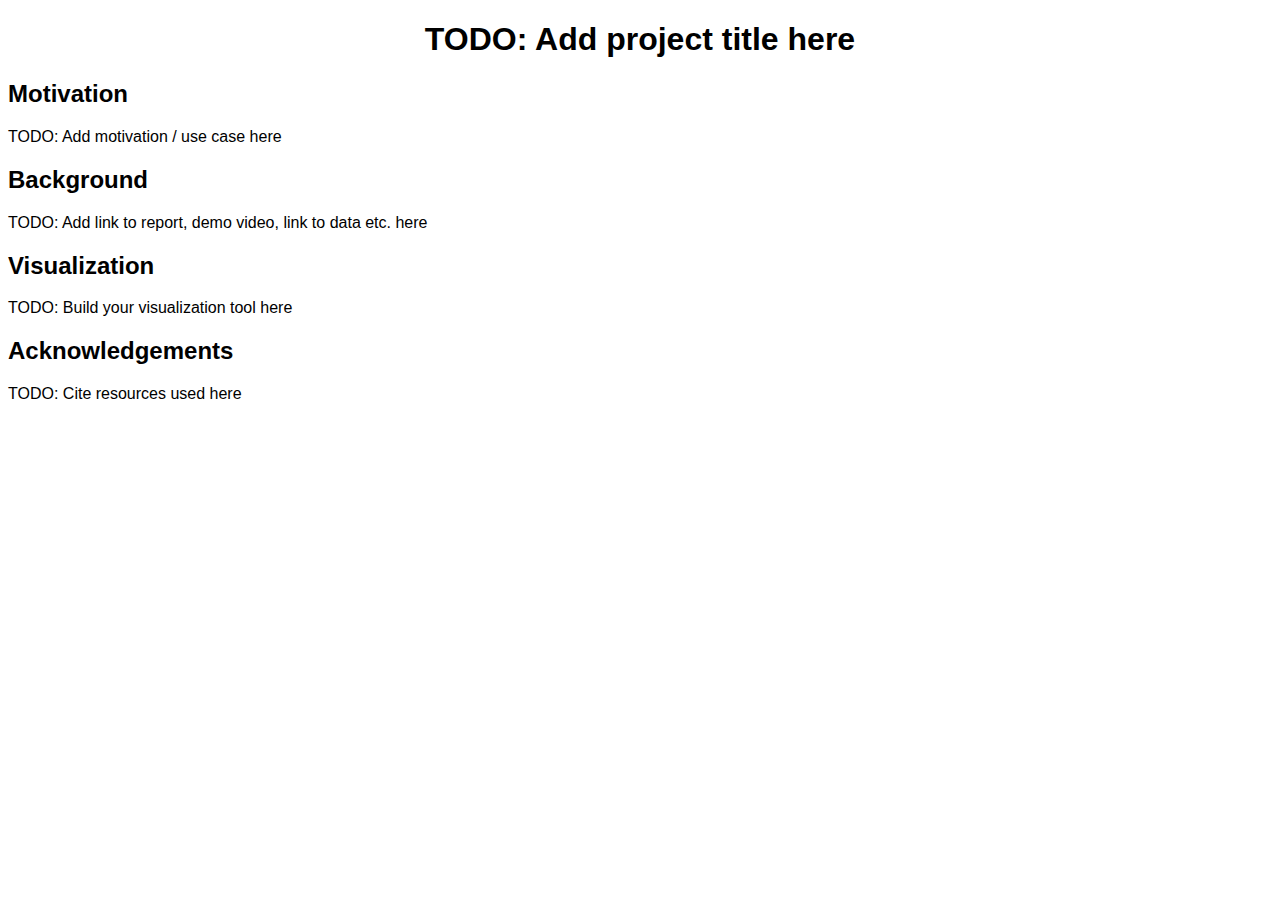
==== index.html @ f0961e40 "Initial commit" ====
<!DOCTYPE html>
<html> 

<head>
    <meta charset=utf-8/>
    <link rel="stylesheet" type="text/css" href="style.css">

    <title>TODO: Add short title here</title>
</head>


<body>

    <h1>TODO: Add project title here</h1>

    <div>
        <h2>Motivation</h2>
        TODO: Add motivation / use case here 
    </div>

    <div>
        <h2>Background</h2>
        TODO: Add link to report, demo video, link to data etc. here  
    </div>

    <div>
        <h2>Visualization</h2>
        TODO: Build your visualization tool here  
    </div>

    <div>
        <h2>Acknowledgements</h2>
        TODO: Cite resources used here   
    </div>


</body>

</html>
---- style.css ----
body {
    font-family: Arial;
}

h1 {
    text-align: center;
}
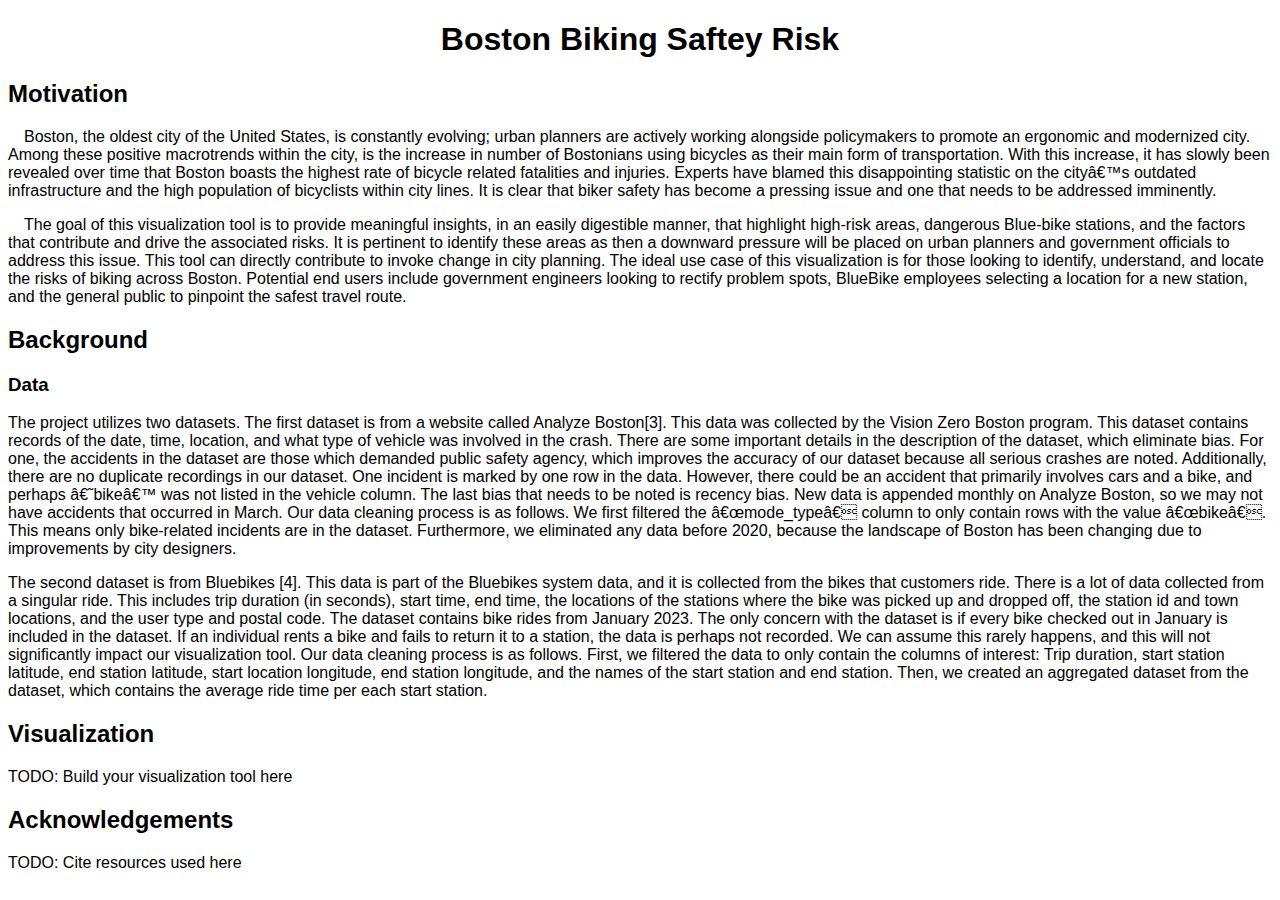
==== commit 34496a1f: "Merge branch 'master' of github.com:DS4200-S23-Class/project-julian-jake-david-aneek" ====
--- a/index.html
+++ b/index.html
@@ -5,22 +5,38 @@
     <meta charset=utf-8/>
     <link rel="stylesheet" type="text/css" href="style.css">
 
-    <title>TODO: Add short title here</title>
+    <title>Boston Biking Saftey Risk</title>
 </head>
 
 
 <body>
 
-    <h1>TODO: Add project title here</h1>
+    <h1>Boston Biking Saftey Risk</h1>
 
     <div>
         <h2>Motivation</h2>
-        TODO: Add motivation / use case here 
+
+        <p>
+        &emsp;Boston, the oldest city of the United States, is constantly evolving; urban planners are actively working alongside policymakers to promote an ergonomic and modernized city. Among these positive macrotrends within the city, is the increase in number of Bostonians using bicycles as their main form of transportation. With this increase, it has slowly been revealed over time that Boston boasts the highest rate of bicycle related fatalities and injuries. Experts have blamed this disappointing statistic on the city’s outdated infrastructure and the high population of bicyclists within city lines. It is clear that biker safety has become a pressing issue and one that needs to be addressed imminently. 
+        </p>
+
+        <p>
+        &emsp;The goal of this visualization tool is to provide meaningful insights, in an easily digestible manner, that highlight high-risk areas, dangerous Blue-bike stations, and the factors that contribute and drive the associated risks. It is pertinent to identify these areas as then a downward pressure will be placed on urban planners and government officials to address this issue. This tool can directly contribute to invoke change in city planning. The ideal use case of this visualization is for those looking to identify, understand, and locate the risks of biking across Boston. Potential end users include government engineers looking to rectify problem spots, BlueBike employees selecting a location for a new station, and the general public to pinpoint the safest travel route.   
+        </p>
+
     </div>
 
     <div>
         <h2>Background</h2>
-        TODO: Add link to report, demo video, link to data etc. here  
+        <h3>Data</h3>
+
+        <p>The project utilizes two datasets. The first dataset is from a website called Analyze Boston[3]. This data was collected by the Vision Zero Boston program. This dataset contains records of the date, time, location, and what type of vehicle was involved in the crash. There are some important details in the description of the dataset, which eliminate bias. For one, the accidents in the dataset are those which demanded public safety agency, which improves the accuracy of our dataset because all serious crashes are noted. Additionally, there are no duplicate recordings in our dataset. One incident is marked by one row in the data. However, there could be an accident that primarily involves cars and a bike, and perhaps ‘bike’ was not listed in the vehicle column. The last bias that needs to be noted is recency bias. New data is appended monthly on Analyze Boston, so we may not have accidents that occurred in March. Our data cleaning process is as follows. We first filtered the “mode_type” column to only contain rows with the value “bike”. This means only bike-related incidents are in the dataset. Furthermore, we eliminated any data before 2020, because the landscape of Boston has been changing due to improvements by city designers.
+        </p>
+
+        <p>
+        The second dataset is from Bluebikes [4]. This data is part of the Bluebikes system data, and it is collected from the bikes that customers ride. There is a lot of data collected from a singular ride. This includes trip duration (in seconds), start time, end time, the locations of the stations where the bike was picked up and dropped off, the station id and town locations, and the user type and postal code. The dataset contains bike rides from January 2023. The only concern with the dataset is if every bike checked out in January is included in the dataset. If an individual rents a bike and fails to return it to a station, the data is perhaps not recorded. We can assume this rarely happens, and this will not significantly impact our visualization tool. Our data cleaning process is as follows. First, we filtered the data to only contain the columns of interest: Trip duration, start station latitude, end station latitude, start location longitude, end station longitude, and the names of the start station and end station. Then, we created an aggregated dataset from the dataset, which contains the average ride time per each start station.
+        </p>
+
     </div>
 
     <div>
--- a/style.css
+++ b/style.css
@@ -4,4 +4,5 @@
 
 h1 {
     text-align: center;
-}+}
+
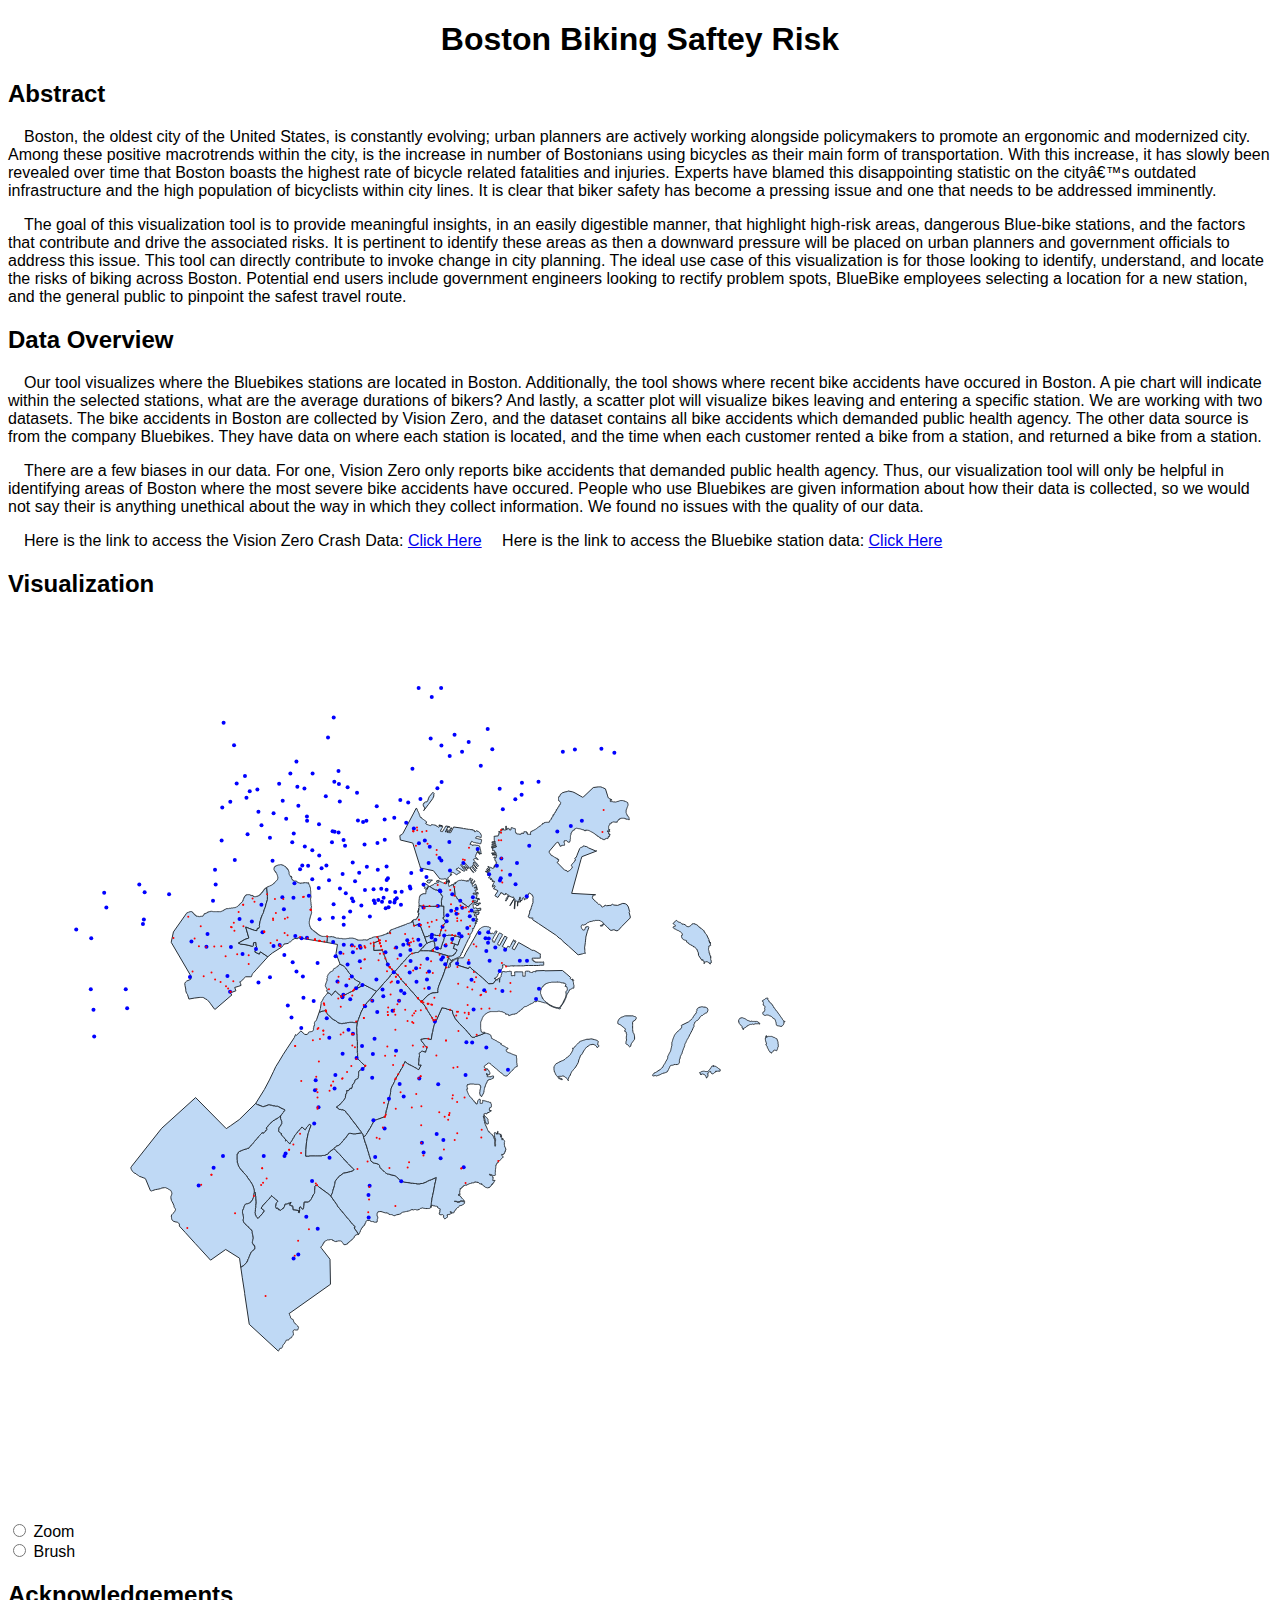
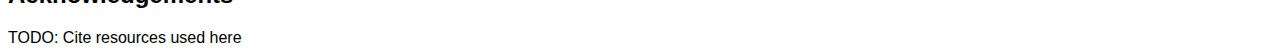
==== commit 5d8cbade: "tooltip added" ====
--- a/index.html
+++ b/index.html
@@ -4,7 +4,7 @@
 <head>
     <meta charset=utf-8/>
     <link rel="stylesheet" type="text/css" href="style.css">
-
+    <script src='js/d3.v6.1.1/d3.min.js'></script>    
     <title>Boston Biking Saftey Risk</title>
 </head>
 
@@ -14,7 +14,7 @@
     <h1>Boston Biking Saftey Risk</h1>
 
     <div>
-        <h2>Motivation</h2>
+        <h2>Abstract</h2>
 
         <p>
         &emsp;Boston, the oldest city of the United States, is constantly evolving; urban planners are actively working alongside policymakers to promote an ergonomic and modernized city. Among these positive macrotrends within the city, is the increase in number of Bostonians using bicycles as their main form of transportation. With this increase, it has slowly been revealed over time that Boston boasts the highest rate of bicycle related fatalities and injuries. Experts have blamed this disappointing statistic on the city’s outdated infrastructure and the high population of bicyclists within city lines. It is clear that biker safety has become a pressing issue and one that needs to be addressed imminently. 
@@ -27,28 +27,33 @@
     </div>
 
     <div>
-        <h2>Background</h2>
-        <h3>Data</h3>
-
-        <p>The project utilizes two datasets. The first dataset is from a website called Analyze Boston[3]. This data was collected by the Vision Zero Boston program. This dataset contains records of the date, time, location, and what type of vehicle was involved in the crash. There are some important details in the description of the dataset, which eliminate bias. For one, the accidents in the dataset are those which demanded public safety agency, which improves the accuracy of our dataset because all serious crashes are noted. Additionally, there are no duplicate recordings in our dataset. One incident is marked by one row in the data. However, there could be an accident that primarily involves cars and a bike, and perhaps ‘bike’ was not listed in the vehicle column. The last bias that needs to be noted is recency bias. New data is appended monthly on Analyze Boston, so we may not have accidents that occurred in March. Our data cleaning process is as follows. We first filtered the “mode_type” column to only contain rows with the value “bike”. This means only bike-related incidents are in the dataset. Furthermore, we eliminated any data before 2020, because the landscape of Boston has been changing due to improvements by city designers.
+        <h2>Data Overview</h2>
+         <p>
+        &emsp;Our tool visualizes where the Bluebikes stations are located in Boston. Additionally, the tool shows where recent bike accidents have occured in Boston. A pie chart will indicate within the selected stations, what are the average durations of bikers? And lastly, a scatter plot will visualize bikes leaving and entering a specific station. We are working with two datasets. The bike accidents in Boston are collected by Vision Zero, and the dataset contains all bike accidents which demanded public health agency. The other data source is from the company Bluebikes. They have data on where each station is located, and the time when each customer rented a bike from a station, and returned a bike from a station.
         </p>
-
         <p>
-        The second dataset is from Bluebikes [4]. This data is part of the Bluebikes system data, and it is collected from the bikes that customers ride. There is a lot of data collected from a singular ride. This includes trip duration (in seconds), start time, end time, the locations of the stations where the bike was picked up and dropped off, the station id and town locations, and the user type and postal code. The dataset contains bike rides from January 2023. The only concern with the dataset is if every bike checked out in January is included in the dataset. If an individual rents a bike and fails to return it to a station, the data is perhaps not recorded. We can assume this rarely happens, and this will not significantly impact our visualization tool. Our data cleaning process is as follows. First, we filtered the data to only contain the columns of interest: Trip duration, start station latitude, end station latitude, start location longitude, end station longitude, and the names of the start station and end station. Then, we created an aggregated dataset from the dataset, which contains the average ride time per each start station.
+        &emsp;There are a few biases in our data. For one, Vision Zero only reports bike accidents that demanded public health agency. Thus, our visualization tool will only be helpful in identifying areas of Boston where the most severe bike accidents have occured. People who use Bluebikes are given information about how their data is collected, so we would not say their is anything unethical about the way in which they collect information. We found no issues with the quality of our data.
         </p>
-
+        <p>
+        &emsp;Here is the link to access the Vision Zero Crash Data: <a href="https://data.boston.gov/dataset/vision-zero-crash-records">Click Here</a>
+        &emsp;Here is the link to access the Bluebike station data: <a href="https://s3.amazonaws.com/hubway-data/202301-bluebikes-tripdata.zip">Click Here</a>
+        </p>
     </div>
 
-    <div>
+    <div id = "visualizations">
         <h2>Visualization</h2>
-        TODO: Build your visualization tool here  
+        <div id="bostonmap"></div>
+        <input type="radio" id="zoom" name="toggle" value="zoom">
+        <label for="zoom">Zoom</label><br>
+        <input type="radio" id="brush" name="toggle" value="brush">
+        <label for="brush">Brush</label><br>
     </div>
 
     <div>
         <h2>Acknowledgements</h2>
         TODO: Cite resources used here   
     </div>
-
+    <script src= "js/neighborhoods.js"></script>
 
 </body>
 
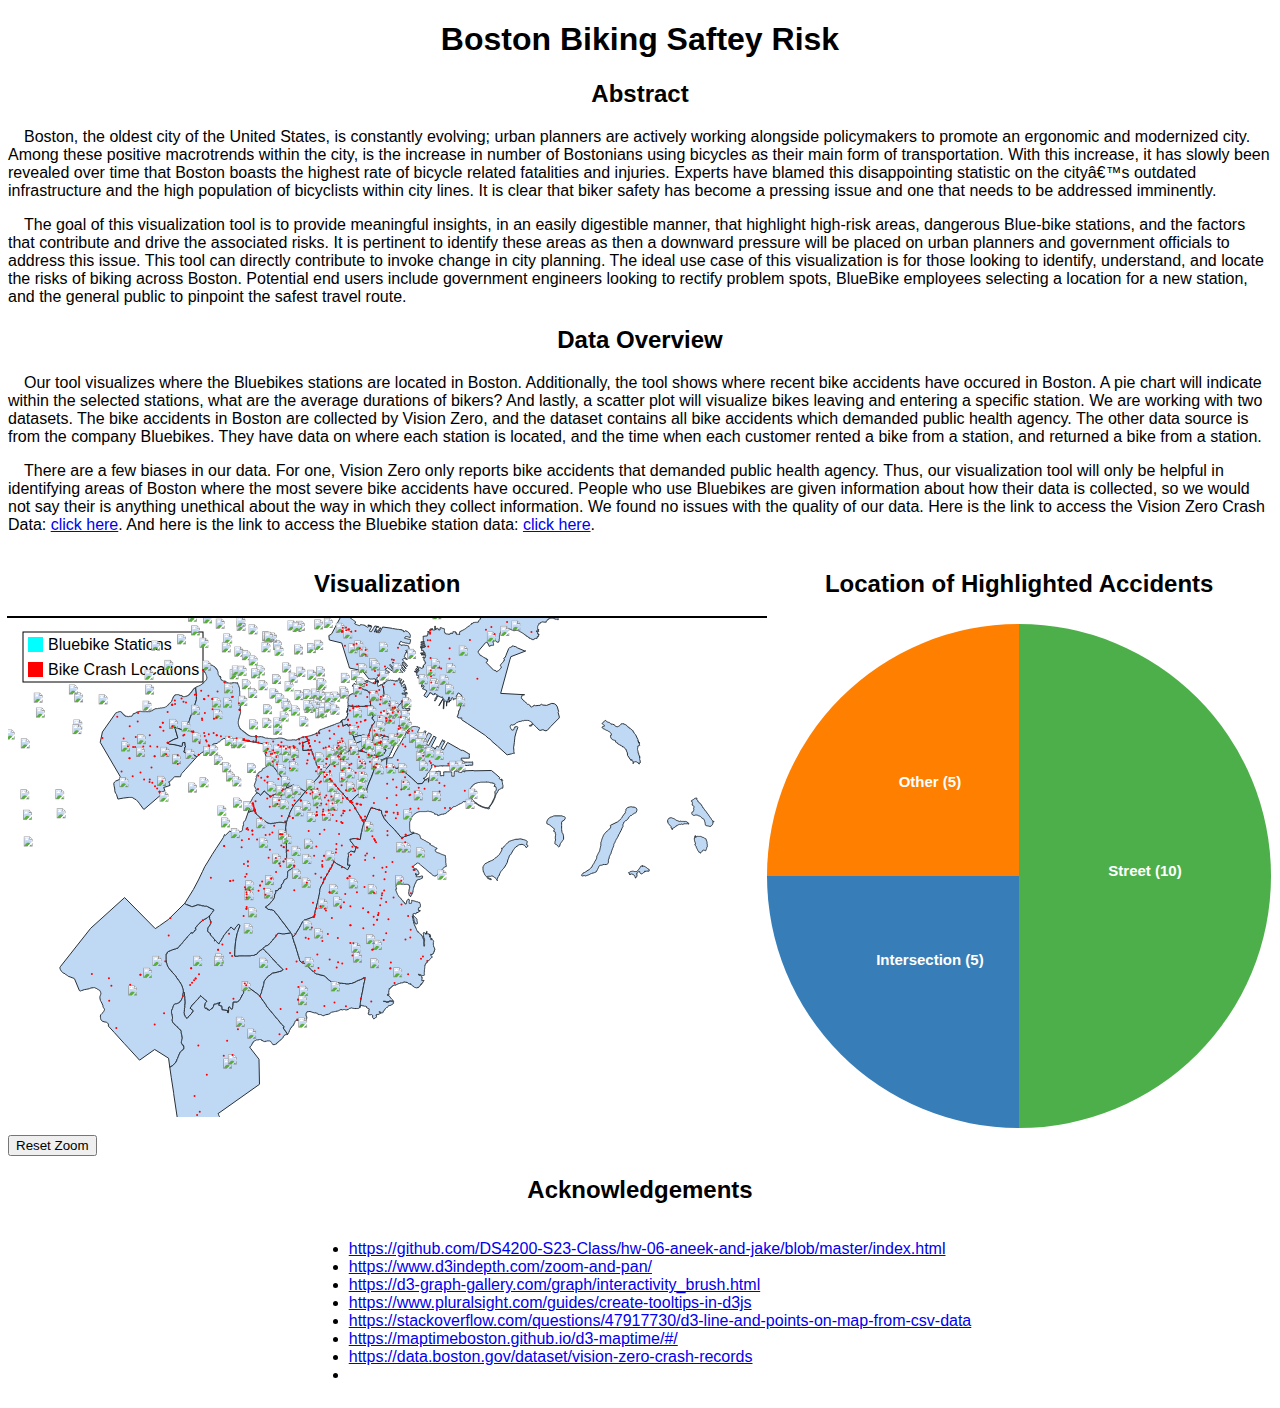
==== commit 5cdeb6d3: "PM-03 milestone" ====
--- a/index.html
+++ b/index.html
@@ -1,60 +1,61 @@
 <!DOCTYPE html>
-<html> 
+<html>
+    <head>
+        <meta charset=utf-8/>
+        <link rel="stylesheet" type="text/css" href="style.css">
+        <script src='js/d3.v6.1.1/d3.min.js'></script>    
+        <title>Boston Biking Saftey Risk</title>
+    </head>
+    <body>
+        <h1>Boston Biking Saftey Risk</h1>
+        <div>
+            <h2>Abstract</h2>
+            <p>
+                &emsp;Boston, the oldest city of the United States, is constantly evolving; urban planners are actively working alongside policymakers to promote an ergonomic and modernized city. Among these positive macrotrends within the city, is the increase in number of Bostonians using bicycles as their main form of transportation. With this increase, it has slowly been revealed over time that Boston boasts the highest rate of bicycle related fatalities and injuries. Experts have blamed this disappointing statistic on the city’s outdated infrastructure and the high population of bicyclists within city lines. It is clear that biker safety has become a pressing issue and one that needs to be addressed imminently. 
+            </p>
+            <p>
+                &emsp;The goal of this visualization tool is to provide meaningful insights, in an easily digestible manner, that highlight high-risk areas, dangerous Blue-bike stations, and the factors that contribute and drive the associated risks. It is pertinent to identify these areas as then a downward pressure will be placed on urban planners and government officials to address this issue. This tool can directly contribute to invoke change in city planning. The ideal use case of this visualization is for those looking to identify, understand, and locate the risks of biking across Boston. Potential end users include government engineers looking to rectify problem spots, BlueBike employees selecting a location for a new station, and the general public to pinpoint the safest travel route.   
+            </p>
+        </div>
+        <div>
+            <h2>Data Overview</h2>
+            <p>
+                &emsp;Our tool visualizes where the Bluebikes stations are located in Boston. Additionally, the tool shows where recent bike accidents have occured in Boston. A pie chart will indicate within the selected stations, what are the average durations of bikers? And lastly, a scatter plot will visualize bikes leaving and entering a specific station. We are working with two datasets. The bike accidents in Boston are collected by Vision Zero, and the dataset contains all bike accidents which demanded public health agency. The other data source is from the company Bluebikes. They have data on where each station is located, and the time when each customer rented a bike from a station, and returned a bike from a station.
+            </p>
+            <p>
+                &emsp;There are a few biases in our data. For one, Vision Zero only reports bike accidents that demanded public health agency. Thus, our visualization tool will only be helpful in identifying areas of Boston where the most severe bike accidents have occured. People who use Bluebikes are given information about how their data is collected, so we would not say their is anything unethical about the way in which they collect information. We found no issues with the quality of our data. Here is the link to access the Vision Zero Crash Data: <a href="https://data.boston.gov/dataset/vision-zero-crash-records">click here</a>. And here is the link to access the Bluebike station data: <a href="https://s3.amazonaws.com/hubway-data/202301-bluebikes-tripdata.zip">click here</a>.
+            </p>
+        </div>
 
-<head>
-    <meta charset=utf-8/>
-    <link rel="stylesheet" type="text/css" href="style.css">
-    <script src='js/d3.v6.1.1/d3.min.js'></script>    
-    <title>Boston Biking Saftey Risk</title>
-</head>
+        <div class = "columns-div">
+            <div id = "left_col" class = "column">
+                <h2>Visualization</h2>
+                <div style="outline: 1px solid black; height: 100%;">
+                    <div id="bostonmap" class="column"></div>
+                </div>
+            </div>
+            <div id = "right_col" class = "column">
+                <h2>
+                Location of Highlighted Accidents</h3>
+                <div id="accident_piechart"></div>
+            </div>
+        </div>
 
+        <button class="button" onClick="window.location.reload();">Reset Zoom</button>
 
-<body>
-
-    <h1>Boston Biking Saftey Risk</h1>
-
-    <div>
-        <h2>Abstract</h2>
-
-        <p>
-        &emsp;Boston, the oldest city of the United States, is constantly evolving; urban planners are actively working alongside policymakers to promote an ergonomic and modernized city. Among these positive macrotrends within the city, is the increase in number of Bostonians using bicycles as their main form of transportation. With this increase, it has slowly been revealed over time that Boston boasts the highest rate of bicycle related fatalities and injuries. Experts have blamed this disappointing statistic on the city’s outdated infrastructure and the high population of bicyclists within city lines. It is clear that biker safety has become a pressing issue and one that needs to be addressed imminently. 
-        </p>
-
-        <p>
-        &emsp;The goal of this visualization tool is to provide meaningful insights, in an easily digestible manner, that highlight high-risk areas, dangerous Blue-bike stations, and the factors that contribute and drive the associated risks. It is pertinent to identify these areas as then a downward pressure will be placed on urban planners and government officials to address this issue. This tool can directly contribute to invoke change in city planning. The ideal use case of this visualization is for those looking to identify, understand, and locate the risks of biking across Boston. Potential end users include government engineers looking to rectify problem spots, BlueBike employees selecting a location for a new station, and the general public to pinpoint the safest travel route.   
-        </p>
-
-    </div>
-
-    <div>
-        <h2>Data Overview</h2>
-         <p>
-        &emsp;Our tool visualizes where the Bluebikes stations are located in Boston. Additionally, the tool shows where recent bike accidents have occured in Boston. A pie chart will indicate within the selected stations, what are the average durations of bikers? And lastly, a scatter plot will visualize bikes leaving and entering a specific station. We are working with two datasets. The bike accidents in Boston are collected by Vision Zero, and the dataset contains all bike accidents which demanded public health agency. The other data source is from the company Bluebikes. They have data on where each station is located, and the time when each customer rented a bike from a station, and returned a bike from a station.
-        </p>
-        <p>
-        &emsp;There are a few biases in our data. For one, Vision Zero only reports bike accidents that demanded public health agency. Thus, our visualization tool will only be helpful in identifying areas of Boston where the most severe bike accidents have occured. People who use Bluebikes are given information about how their data is collected, so we would not say their is anything unethical about the way in which they collect information. We found no issues with the quality of our data.
-        </p>
-        <p>
-        &emsp;Here is the link to access the Vision Zero Crash Data: <a href="https://data.boston.gov/dataset/vision-zero-crash-records">Click Here</a>
-        &emsp;Here is the link to access the Bluebike station data: <a href="https://s3.amazonaws.com/hubway-data/202301-bluebikes-tripdata.zip">Click Here</a>
-        </p>
-    </div>
-
-    <div id = "visualizations">
-        <h2>Visualization</h2>
-        <div id="bostonmap"></div>
-        <input type="radio" id="zoom" name="toggle" value="zoom">
-        <label for="zoom">Zoom</label><br>
-        <input type="radio" id="brush" name="toggle" value="brush">
-        <label for="brush">Brush</label><br>
-    </div>
-
-    <div>
-        <h2>Acknowledgements</h2>
-        TODO: Cite resources used here   
-    </div>
-    <script src= "js/neighborhoods.js"></script>
-
-</body>
-
+        <div id="footer">
+            <h2>Acknowledgements</h2>
+            <ul id="Acknowledgements">
+                <li><a href="https://github.com/DS4200-S23-Class/hw-06-aneek-and-jake/blob/master/index.html">https://github.com/DS4200-S23-Class/hw-06-aneek-and-jake/blob/master/index.html</a></li>
+                <li><a href="https://www.d3indepth.com/zoom-and-pan/">https://www.d3indepth.com/zoom-and-pan/</a></li>
+                <li><a href="https://d3-graph-gallery.com/graph/interactivity_brush.html">https://d3-graph-gallery.com/graph/interactivity_brush.html</a></li>
+                <li><a href="https://www.pluralsight.com/guides/create-tooltips-in-d3js">https://www.pluralsight.com/guides/create-tooltips-in-d3js</a></li>
+                <li><a href="https://stackoverflow.com/questions/47917730/d3-line-and-points-on-map-from-csv-data">https://stackoverflow.com/questions/47917730/d3-line-and-points-on-map-from-csv-data</a></li>
+                <li><a href="https://maptimeboston.github.io/d3-maptime/#/">https://maptimeboston.github.io/d3-maptime/#/</a></li>
+                <li><a href="https://data.boston.gov/dataset/vision-zero-crash-records">https://data.boston.gov/dataset/vision-zero-crash-records</a></li>
+                <li><a href=""></a></li>
+            </ul>
+        </div>
+        <script src= "js/script.js"></script>
+    </body>
 </html>--- a/style.css
+++ b/style.css
@@ -1,8 +1,64 @@
 body {
-    font-family: Arial;
+     font-family: Arial;
 }
 
-h1 {
-    text-align: center;
+ h1, h2 {
+     text-align: center;
 }
 
+ #bostonmap {
+     color: black;
+}
+
+ .tooltip {
+     position: absolute;
+     background-color: grey;
+     border: solid;
+     border-width: 2px;
+     border-radius: 5px;
+     padding: 5px;
+}
+
+/* 
+Referenced w3schools to create .columns and .column-div class styling 
+https://www.w3schools.com/howto/howto_css_three_columns.asp 
+*/
+ .column {
+     float: left;
+     width: 50%;
+}
+
+ .columns-div {
+     background-color: white;
+}
+
+ .columns-div:after {
+     content: "";
+     display: table;
+     clear: both;
+}
+
+/* Jake & Aneek's HW6 */
+ #footer {
+     text-align: center;
+}
+ #Acknowledgements {
+     display: inline-block;
+     text-align: left;
+}
+ #left_col {
+     width: 60%;
+}
+ #right_col {
+     width: 40%;
+     justify-content: center;
+     align-items: center;
+}
+
+ #accident_piechart {
+     display: flex;
+     justify-content: center;
+     align-items: center;
+     height: 80%;
+}
+ 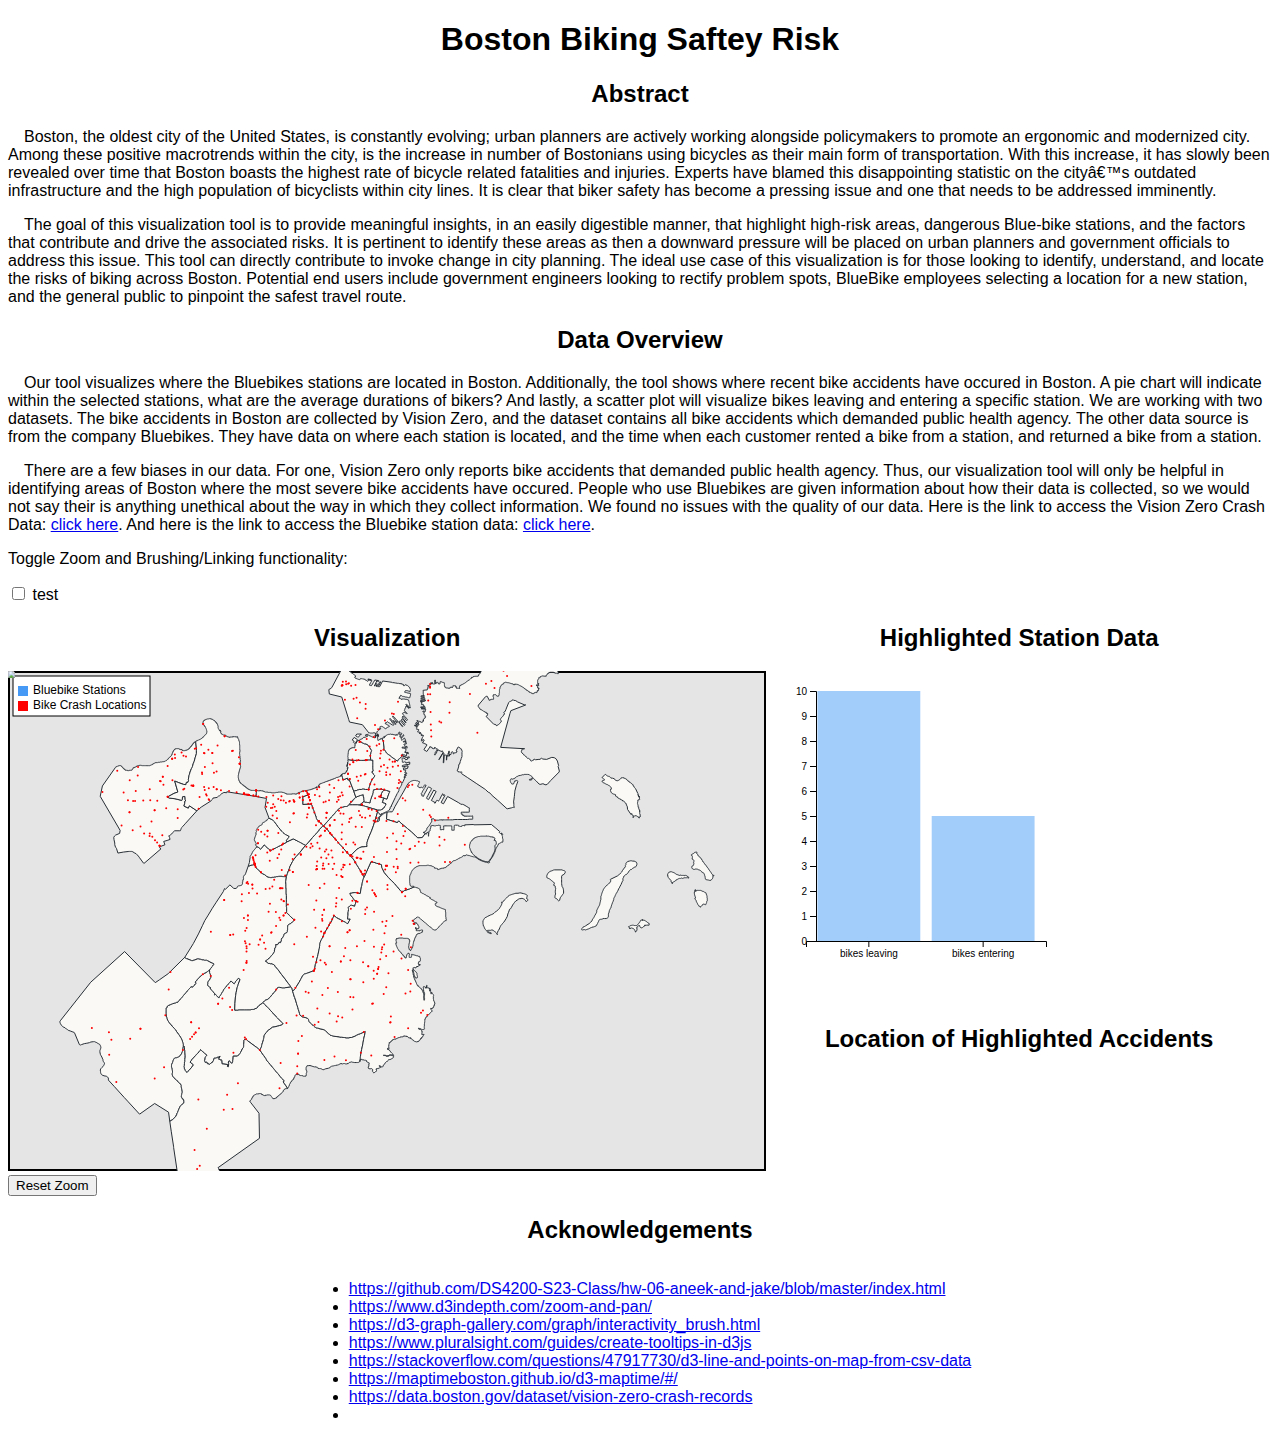
==== commit d9c1ac22: "PM04" ====
--- a/index.html
+++ b/index.html
@@ -27,16 +27,25 @@
             </p>
         </div>
 
+        <!--    -->
+        <p> Toggle Zoom and Brushing/Linking functionality:</p>
+        <label for = "functionality" class="toggle_switch">
+            <input id = "toggle" type="checkbox" value = "yes"> test 
+        </label>
+
+
+
         <div class = "columns-div">
             <div id = "left_col" class = "column">
                 <h2>Visualization</h2>
-                <div style="outline: 1px solid black; height: 100%;">
+                <div>
                     <div id="bostonmap" class="column"></div>
                 </div>
             </div>
             <div id = "right_col" class = "column">
-                <h2>
-                Location of Highlighted Accidents</h3>
+                <h2>Highlighted Station Data</h2>
+                <div id="station_barchart"></div>
+                <h2>Location of Highlighted Accidents</h2>
                 <div id="accident_piechart"></div>
             </div>
         </div>
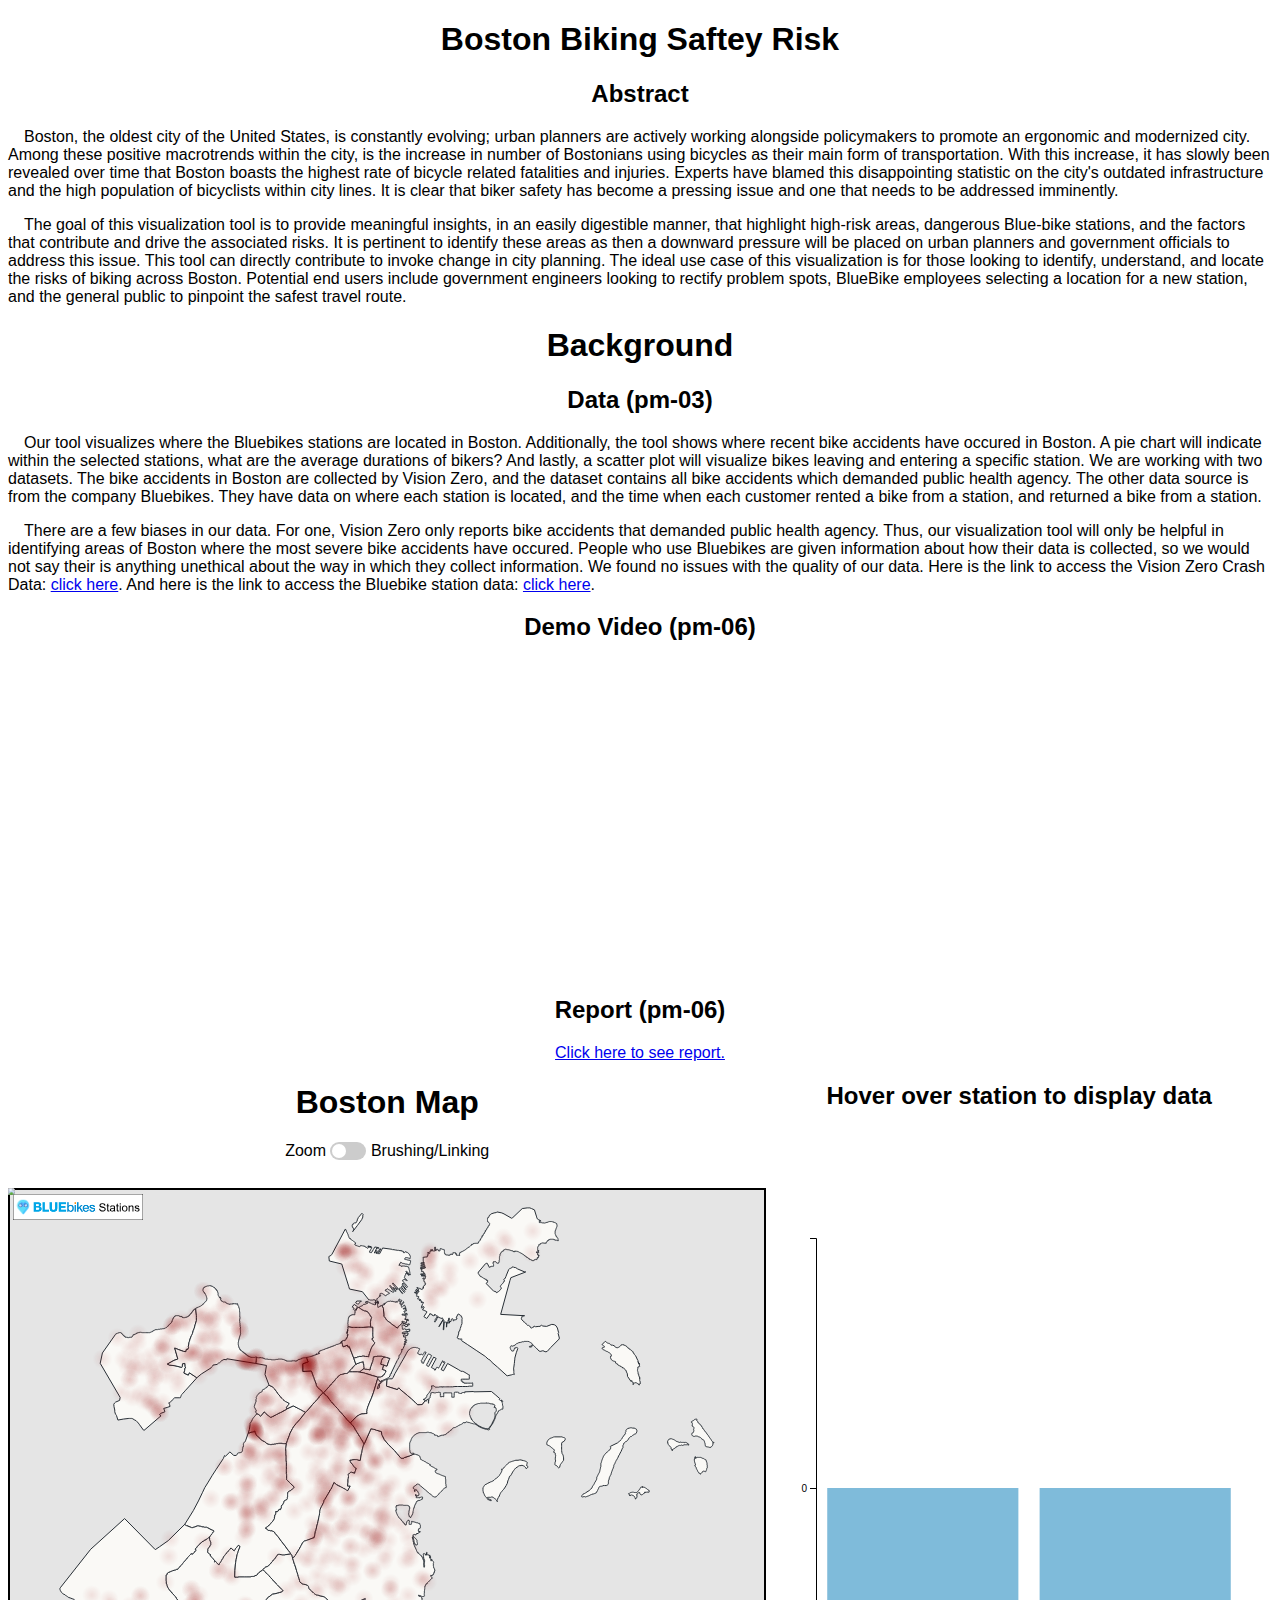
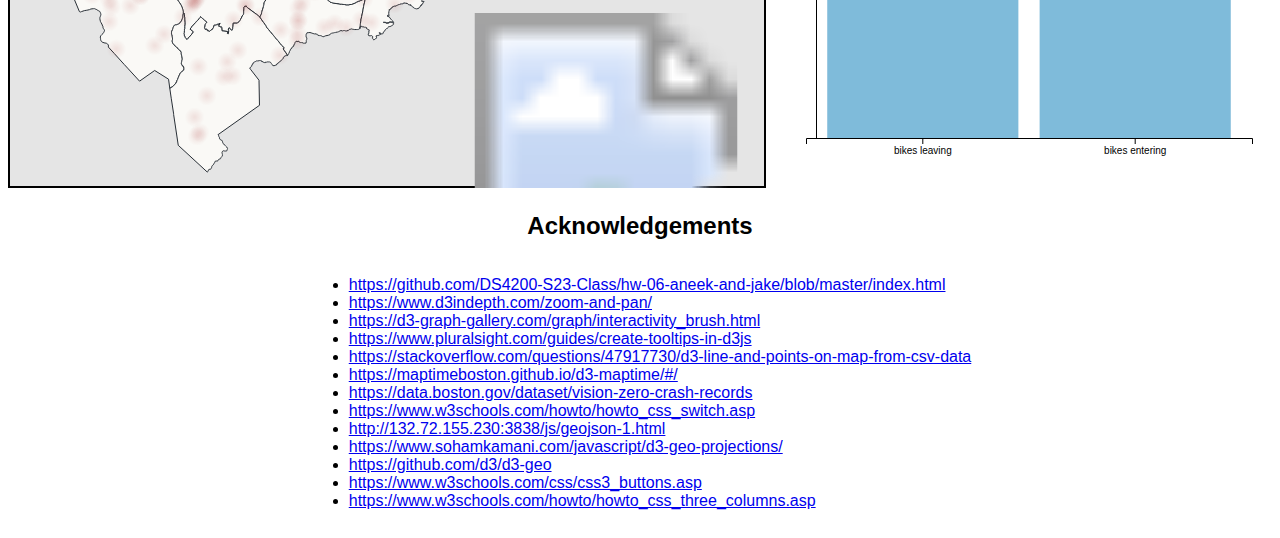
==== commit 1ba8f157: "pm-06" ====
--- a/index.html
+++ b/index.html
@@ -5,53 +5,61 @@
         <link rel="stylesheet" type="text/css" href="style.css">
         <script src='js/d3.v6.1.1/d3.min.js'></script>    
         <title>Boston Biking Saftey Risk</title>
+        <link rel="icon" type="image/x-icon" href="/images/favicon.png">
     </head>
     <body>
         <h1>Boston Biking Saftey Risk</h1>
         <div>
             <h2>Abstract</h2>
             <p>
-                &emsp;Boston, the oldest city of the United States, is constantly evolving; urban planners are actively working alongside policymakers to promote an ergonomic and modernized city. Among these positive macrotrends within the city, is the increase in number of Bostonians using bicycles as their main form of transportation. With this increase, it has slowly been revealed over time that Boston boasts the highest rate of bicycle related fatalities and injuries. Experts have blamed this disappointing statistic on the city’s outdated infrastructure and the high population of bicyclists within city lines. It is clear that biker safety has become a pressing issue and one that needs to be addressed imminently. 
+                &emsp;Boston, the oldest city of the United States, is constantly evolving; urban planners are actively working alongside policymakers to promote an ergonomic and modernized city. Among these positive macrotrends within the city, is the increase in number of Bostonians using bicycles as their main form of transportation. With this increase, it has slowly been revealed over time that Boston boasts the highest rate of bicycle related fatalities and injuries. Experts have blamed this disappointing statistic on the city's outdated infrastructure and the high population of bicyclists within city lines. It is clear that biker safety has become a pressing issue and one that needs to be addressed imminently. 
             </p>
             <p>
                 &emsp;The goal of this visualization tool is to provide meaningful insights, in an easily digestible manner, that highlight high-risk areas, dangerous Blue-bike stations, and the factors that contribute and drive the associated risks. It is pertinent to identify these areas as then a downward pressure will be placed on urban planners and government officials to address this issue. This tool can directly contribute to invoke change in city planning. The ideal use case of this visualization is for those looking to identify, understand, and locate the risks of biking across Boston. Potential end users include government engineers looking to rectify problem spots, BlueBike employees selecting a location for a new station, and the general public to pinpoint the safest travel route.   
             </p>
         </div>
         <div>
-            <h2>Data Overview</h2>
+            <h1>Background</h1>
+            <h2>Data (pm-03)</h2>
             <p>
                 &emsp;Our tool visualizes where the Bluebikes stations are located in Boston. Additionally, the tool shows where recent bike accidents have occured in Boston. A pie chart will indicate within the selected stations, what are the average durations of bikers? And lastly, a scatter plot will visualize bikes leaving and entering a specific station. We are working with two datasets. The bike accidents in Boston are collected by Vision Zero, and the dataset contains all bike accidents which demanded public health agency. The other data source is from the company Bluebikes. They have data on where each station is located, and the time when each customer rented a bike from a station, and returned a bike from a station.
             </p>
             <p>
                 &emsp;There are a few biases in our data. For one, Vision Zero only reports bike accidents that demanded public health agency. Thus, our visualization tool will only be helpful in identifying areas of Boston where the most severe bike accidents have occured. People who use Bluebikes are given information about how their data is collected, so we would not say their is anything unethical about the way in which they collect information. We found no issues with the quality of our data. Here is the link to access the Vision Zero Crash Data: <a href="https://data.boston.gov/dataset/vision-zero-crash-records">click here</a>. And here is the link to access the Bluebike station data: <a href="https://s3.amazonaws.com/hubway-data/202301-bluebikes-tripdata.zip">click here</a>.
             </p>
+            <h2>Demo Video (pm-06)</h2>
+            <div>
+                <iframe width="560" height="315" src="https://www.youtube.com/embed/g8bHHAn-W_g" title="YouTube video player" frameborder="0" allowfullscreen></iframe>
+            </div>
+            <h2>Report (pm-06)</h2>
+            <div id = "centered"><a href="https://docs.google.com/document/d/1wq6s1wg90ikM2ZDn2C8xLXq7VDAENGVu/edit?usp=sharing&ouid=108475381538190819798&rtpof=true&sd=true">Click here to see report.</a></div>
         </div>
-
-        <!--    -->
-        <p> Toggle Zoom and Brushing/Linking functionality:</p>
-        <label for = "functionality" class="toggle_switch">
-            <input id = "toggle" type="checkbox" value = "yes"> test 
-        </label>
-
-
-
+        <div class = "columns-div">
+            <div id = "left_col_1" class = "column">
+                <h1>Boston Map</h1>
+                <!-- toggle switch, from: https://www.w3schools.com/howto/howto_css_switch.asp --> 
+                <label class="switch">
+                <input type="checkbox" id = "toggle_zoom"> Zoom 
+                <span class="slider round"> &#8205;</span>  Brushing/Linking
+                </label>
+                <!-- end toggle switch --> 
+                <p style = "font-size: 9px;">&#8205;</p>
+            </div>
+            <div id = "right_col_1" class = "column">
+                <h2 id = "chart_desc">Hover over station to display data</h2>
+            </div>
+        </div>
         <div class = "columns-div">
             <div id = "left_col" class = "column">
-                <h2>Visualization</h2>
                 <div>
                     <div id="bostonmap" class="column"></div>
                 </div>
             </div>
             <div id = "right_col" class = "column">
-                <h2>Highlighted Station Data</h2>
                 <div id="station_barchart"></div>
-                <h2>Location of Highlighted Accidents</h2>
                 <div id="accident_piechart"></div>
             </div>
         </div>
-
-        <button class="button" onClick="window.location.reload();">Reset Zoom</button>
-
         <div id="footer">
             <h2>Acknowledgements</h2>
             <ul id="Acknowledgements">
@@ -62,7 +70,12 @@
                 <li><a href="https://stackoverflow.com/questions/47917730/d3-line-and-points-on-map-from-csv-data">https://stackoverflow.com/questions/47917730/d3-line-and-points-on-map-from-csv-data</a></li>
                 <li><a href="https://maptimeboston.github.io/d3-maptime/#/">https://maptimeboston.github.io/d3-maptime/#/</a></li>
                 <li><a href="https://data.boston.gov/dataset/vision-zero-crash-records">https://data.boston.gov/dataset/vision-zero-crash-records</a></li>
-                <li><a href=""></a></li>
+                <li><a href="https://www.w3schools.com/howto/howto_css_switch.asp">https://www.w3schools.com/howto/howto_css_switch.asp</a></li>
+                <li><a href="http://132.72.155.230:3838/js/geojson-1.html">http://132.72.155.230:3838/js/geojson-1.html</a></li>
+                <li><a href="https://www.sohamkamani.com/javascript/d3-geo-projections/">https://www.sohamkamani.com/javascript/d3-geo-projections/</a></li>
+                <li><a href="https://github.com/d3/d3-geo">https://github.com/d3/d3-geo</a></li>
+                <li><a href="https://www.w3schools.com/css/css3_buttons.asp">https://www.w3schools.com/css/css3_buttons.asp</a></li>
+                <li><a href="https://www.w3schools.com/howto/howto_css_three_columns.asp ">https://www.w3schools.com/howto/howto_css_three_columns.asp</a></li>
             </ul>
         </div>
         <script src= "js/script.js"></script>
--- a/style.css
+++ b/style.css
@@ -17,6 +17,17 @@
      border-width: 2px;
      border-radius: 5px;
      padding: 5px;
+}
+
+#centered {
+    justify-content: center;
+    align-content: center;
+    text-align: center;
+}
+
+iframe {
+    margin: 0 auto;
+    display:block;
 }
 
 /* 
@@ -55,10 +66,75 @@
      align-items: center;
 }
 
+ #left_col_1 {
+     width: 60%;
+     text-align: center;
+}
+ #right_col_1 {
+     width: 40%;
+     justify-content: center;
+     align-items: center;
+}
+
  #accident_piechart {
      display: flex;
      justify-content: center;
      align-items: center;
      height: 80%;
 }
- +
+/* Referenced: https://www.w3schools.com/css/css3_buttons.asp */ 
+.button {
+  background-color: #ccc; 
+  border: none;
+  padding: 3px 5px;
+  text-align: center;
+  font-size: 13px;
+  border-radius: 3px;
+}
+
+.button:hover {
+  background-color: #2196F3;
+  color: white;
+}
+
+/* 
+Toggle switch CSS
+Taken / modified from: https://www.w3schools.com/howto/howto_css_switch.asp
+*/ 
+.switch input[type="checkbox"] {
+  display: none;
+}
+
+.switch .slider {
+  position: relative;
+  cursor: pointer;
+  display: inline-block;
+  border-radius: 34px;
+  background-color: #ccc;
+  height: 18px;
+  width: 36px;
+  transition: background-color 0.2s;
+}
+
+.switch .slider:before {
+  position: absolute;
+  content: "";
+  height: 14px;
+  width: 14px;
+  left: 2px;
+  bottom: 2px;
+  background-color: white;
+  border-radius: 50%;
+  transition: transform 0.2s;
+}
+
+.switch input[type="checkbox"]:checked + .slider {
+  background-color: #2196F3;
+}
+
+.switch input[type="checkbox"]:checked + .slider:before {
+  transform: translateX(18px);
+}
+
+/* end of reference for css switch w3 schools */ 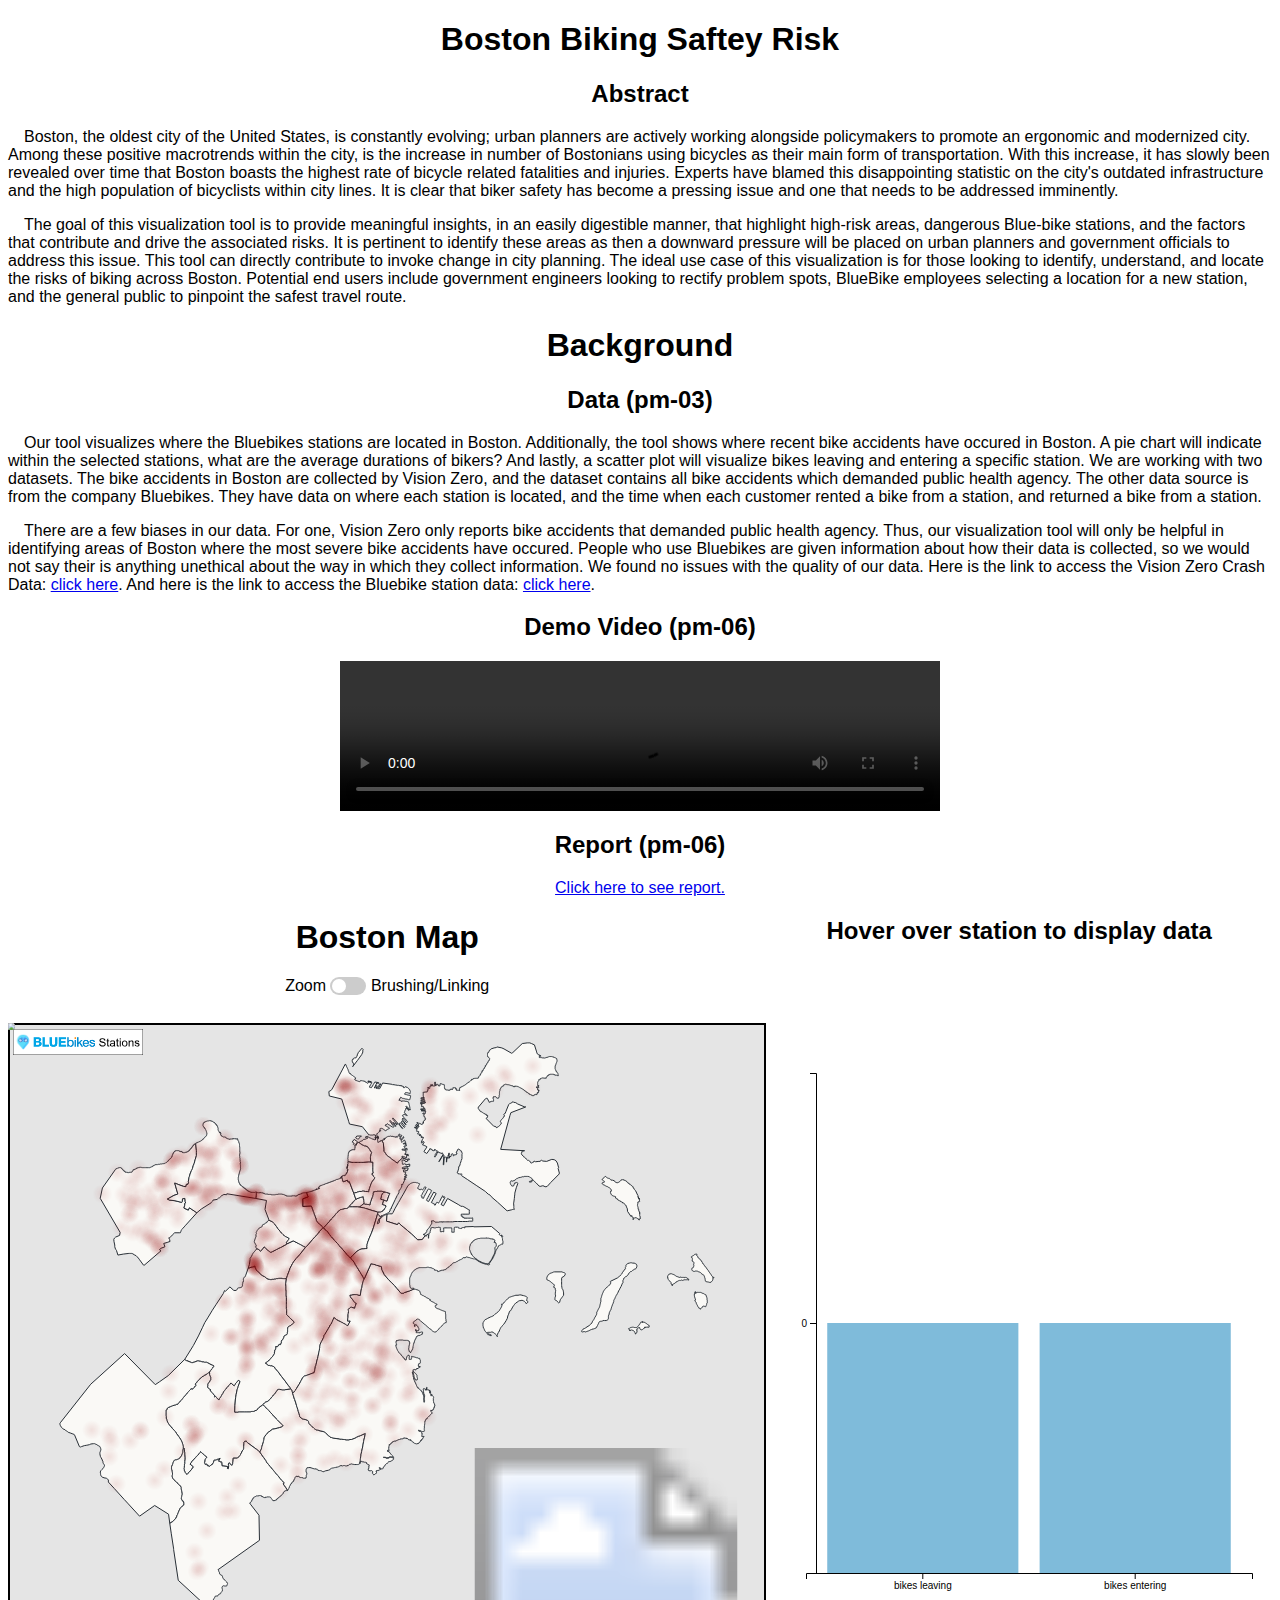
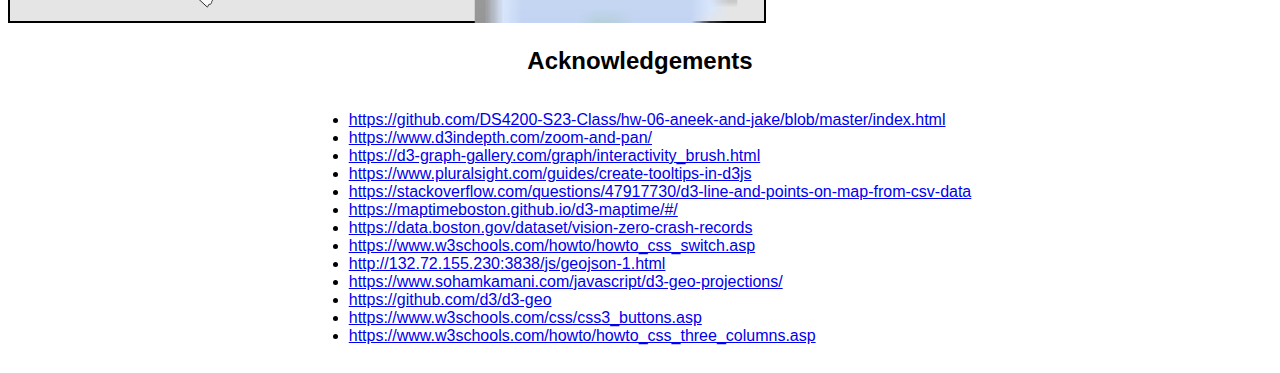
==== commit 70846d23: "100%" ====
--- a/index.html
+++ b/index.html
@@ -29,7 +29,14 @@
             </p>
             <h2>Demo Video (pm-06)</h2>
             <div>
-                <iframe width="560" height="315" src="https://www.youtube.com/embed/g8bHHAn-W_g" title="YouTube video player" frameborder="0" allowfullscreen></iframe>
+
+                <video  width="600" controls>  
+ 
+                    <source type="video/mp4" src="video/Demo_Video.mp4" >   
+                    <track src="video/captions.vtt" label="English" kind="captions" srclang="en-us" default >
+
+                </video>
+
             </div>
             <h2>Report (pm-06)</h2>
             <div id = "centered"><a href="https://docs.google.com/document/d/1wq6s1wg90ikM2ZDn2C8xLXq7VDAENGVu/edit?usp=sharing&ouid=108475381538190819798&rtpof=true&sd=true">Click here to see report.</a></div>
--- a/style.css
+++ b/style.css
@@ -25,7 +25,7 @@
     text-align: center;
 }
 
-iframe {
+video {
     margin: 0 auto;
     display:block;
 }
